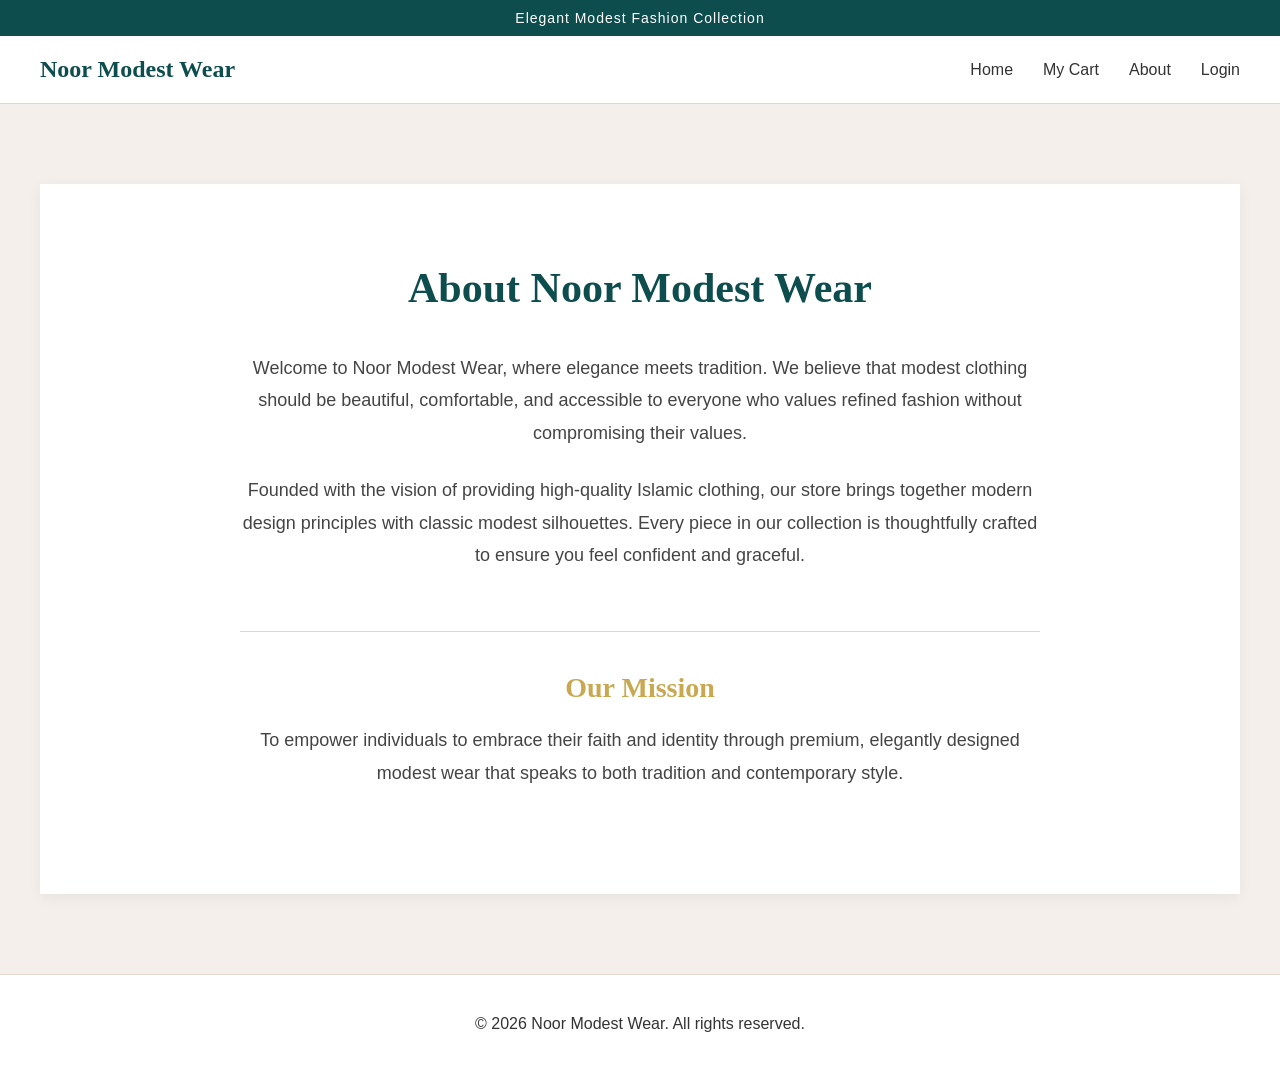
==== about.html @ 7674cbc6 "Add files via upload" ====
<!DOCTYPE html>
<html lang="en">

<head>
    <meta charset="UTF-8">
    <title>Noor Modest Wear - About</title>
    <link rel="stylesheet" href="about.css">
</head>

<body>
    <div class="announcement-bar">Elegant Modest Fashion Collection</div>
    <nav class="navbar">
        <div class="nav-container">
            <h1 class="brand">Noor Modest Wear</h1>
            <ul class="nav-links">
                <li><a href="index.html">Home</a></li>
                <li><a href="cart.html">My Cart</a></li>
                <li><a href="about.html">About</a></li>
                <li><a href="login.html">Login</a></li>
            </ul>
        </div>
    </nav>
    <section class="about-section">
        <div class="about-content">
            <h2>About Noor Modest Wear</h2>
            <p>Welcome to Noor Modest Wear, where elegance meets tradition. We believe that modest clothing should be
                beautiful, comfortable, and accessible to everyone who values refined fashion without compromising their
                values.</p>
            <p>Founded with the vision of providing high-quality Islamic clothing, our store brings together modern
                design principles with classic modest silhouettes. Every piece in our collection is thoughtfully crafted
                to ensure you feel confident and graceful.</p>
            <div class="mission-statement">
                <h3>Our Mission</h3>
                <p>To empower individuals to embrace their faith and identity through premium, elegantly designed modest
                    wear that speaks to both tradition and contemporary style.</p>
            </div>
        </div>
    </section>
    <footer class="footer">
        <p>&copy; 2026 Noor Modest Wear. All rights reserved.</p>
    </footer>
    <script src="about.js"></script>
</body>

</html>
---- about.css ----
* {
    margin: 0;
    padding: 0;
    box-sizing: border-box;
}

body {
    background-color: #F4EFEA;
    font-family: Arial, sans-serif;
    color: #333;
}

h1,
h2,
h3,
h4,
h5,
h6 {
    font-family: Georgia, serif;
    color: #0E4D4D;
}

.announcement-bar {
    background-color: #0E4D4D;
    color: #FFF;
    text-align: center;
    padding: 10px 0;
    font-size: 14px;
    letter-spacing: 1px;
}

.navbar {
    background-color: #FFF;
    border-bottom: 1px solid #E0D8D0;
    padding: 20px 0;
}

.nav-container {
    width: 1200px;
    margin: 0 auto;
    display: flex;
    justify-content: space-between;
    align-items: center;
}

.brand {
    font-size: 24px;
    color: #0E4D4D;
}

.nav-links {
    list-style: none;
    display: flex;
    gap: 30px;
}

.nav-links li a {
    text-decoration: none;
    color: #333;
    font-size: 16px;
    transition: color 0.3s;
}

.nav-links li a:hover {
    color: #C8A951;
}

.about-section {
    width: 1200px;
    margin: 80px auto;
    background-color: #FFF;
    padding: 80px;
    box-shadow: 0 4px 15px rgba(0, 0, 0, 0.05);
}

.about-content {
    max-width: 800px;
    margin: 0 auto;
    text-align: center;
}

.about-content h2 {
    font-size: 42px;
    margin-bottom: 40px;
}

.about-content p {
    font-size: 18px;
    line-height: 1.8;
    margin-bottom: 25px;
    color: #444;
}

.mission-statement {
    margin-top: 60px;
    padding-top: 40px;
    border-top: 1px solid #E0D8D0;
}

.mission-statement h3 {
    font-size: 28px;
    color: #C8A951;
    margin-bottom: 20px;
}

.footer {
    background-color: #FFF;
    text-align: center;
    padding: 40px 0;
    margin-top: 80px;
    border-top: 1px solid #E0D8D0;
}
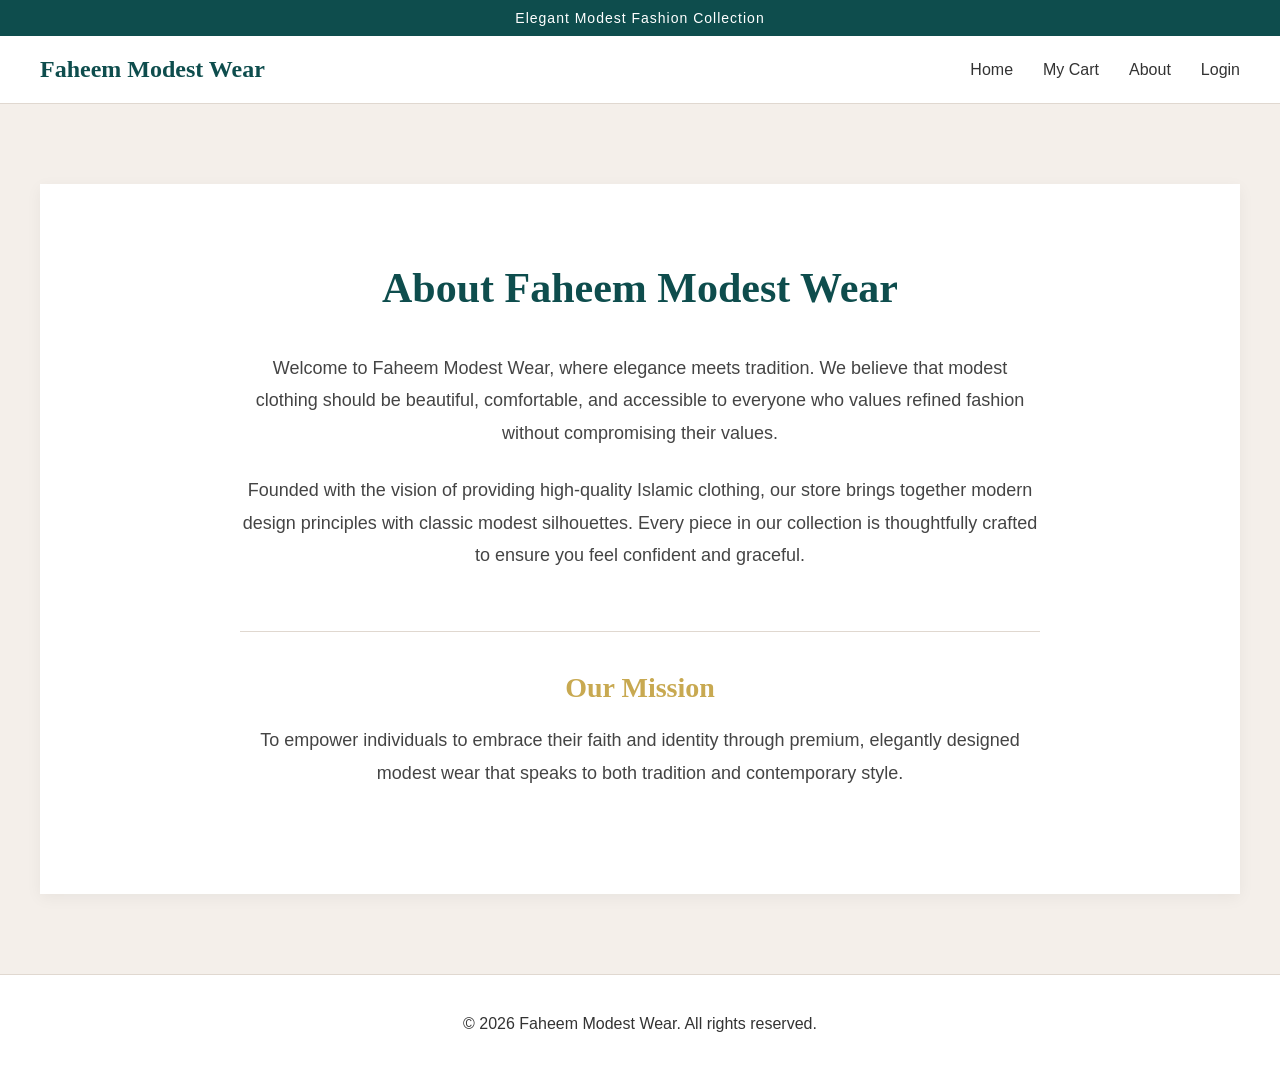
==== commit 9be77255: "Update about.html" ====
--- a/about.html
+++ b/about.html
@@ -3,7 +3,7 @@
 
 <head>
     <meta charset="UTF-8">
-    <title>Noor Modest Wear - About</title>
+    <title>Faheem Modest Wear - About</title>
     <link rel="stylesheet" href="about.css">
 </head>
 
@@ -11,7 +11,7 @@
     <div class="announcement-bar">Elegant Modest Fashion Collection</div>
     <nav class="navbar">
         <div class="nav-container">
-            <h1 class="brand">Noor Modest Wear</h1>
+            <h1 class="brand">Faheem Modest Wear</h1>
             <ul class="nav-links">
                 <li><a href="index.html">Home</a></li>
                 <li><a href="cart.html">My Cart</a></li>
@@ -22,8 +22,8 @@
     </nav>
     <section class="about-section">
         <div class="about-content">
-            <h2>About Noor Modest Wear</h2>
-            <p>Welcome to Noor Modest Wear, where elegance meets tradition. We believe that modest clothing should be
+            <h2>About Faheem Modest Wear</h2>
+            <p>Welcome to Faheem Modest Wear, where elegance meets tradition. We believe that modest clothing should be
                 beautiful, comfortable, and accessible to everyone who values refined fashion without compromising their
                 values.</p>
             <p>Founded with the vision of providing high-quality Islamic clothing, our store brings together modern
@@ -37,9 +37,10 @@
         </div>
     </section>
     <footer class="footer">
-        <p>&copy; 2026 Noor Modest Wear. All rights reserved.</p>
+        <p>&copy; 2026 Faheem Modest Wear. All rights reserved.</p>
     </footer>
     <script src="about.js"></script>
 </body>
 
-</html>+
+</html>
